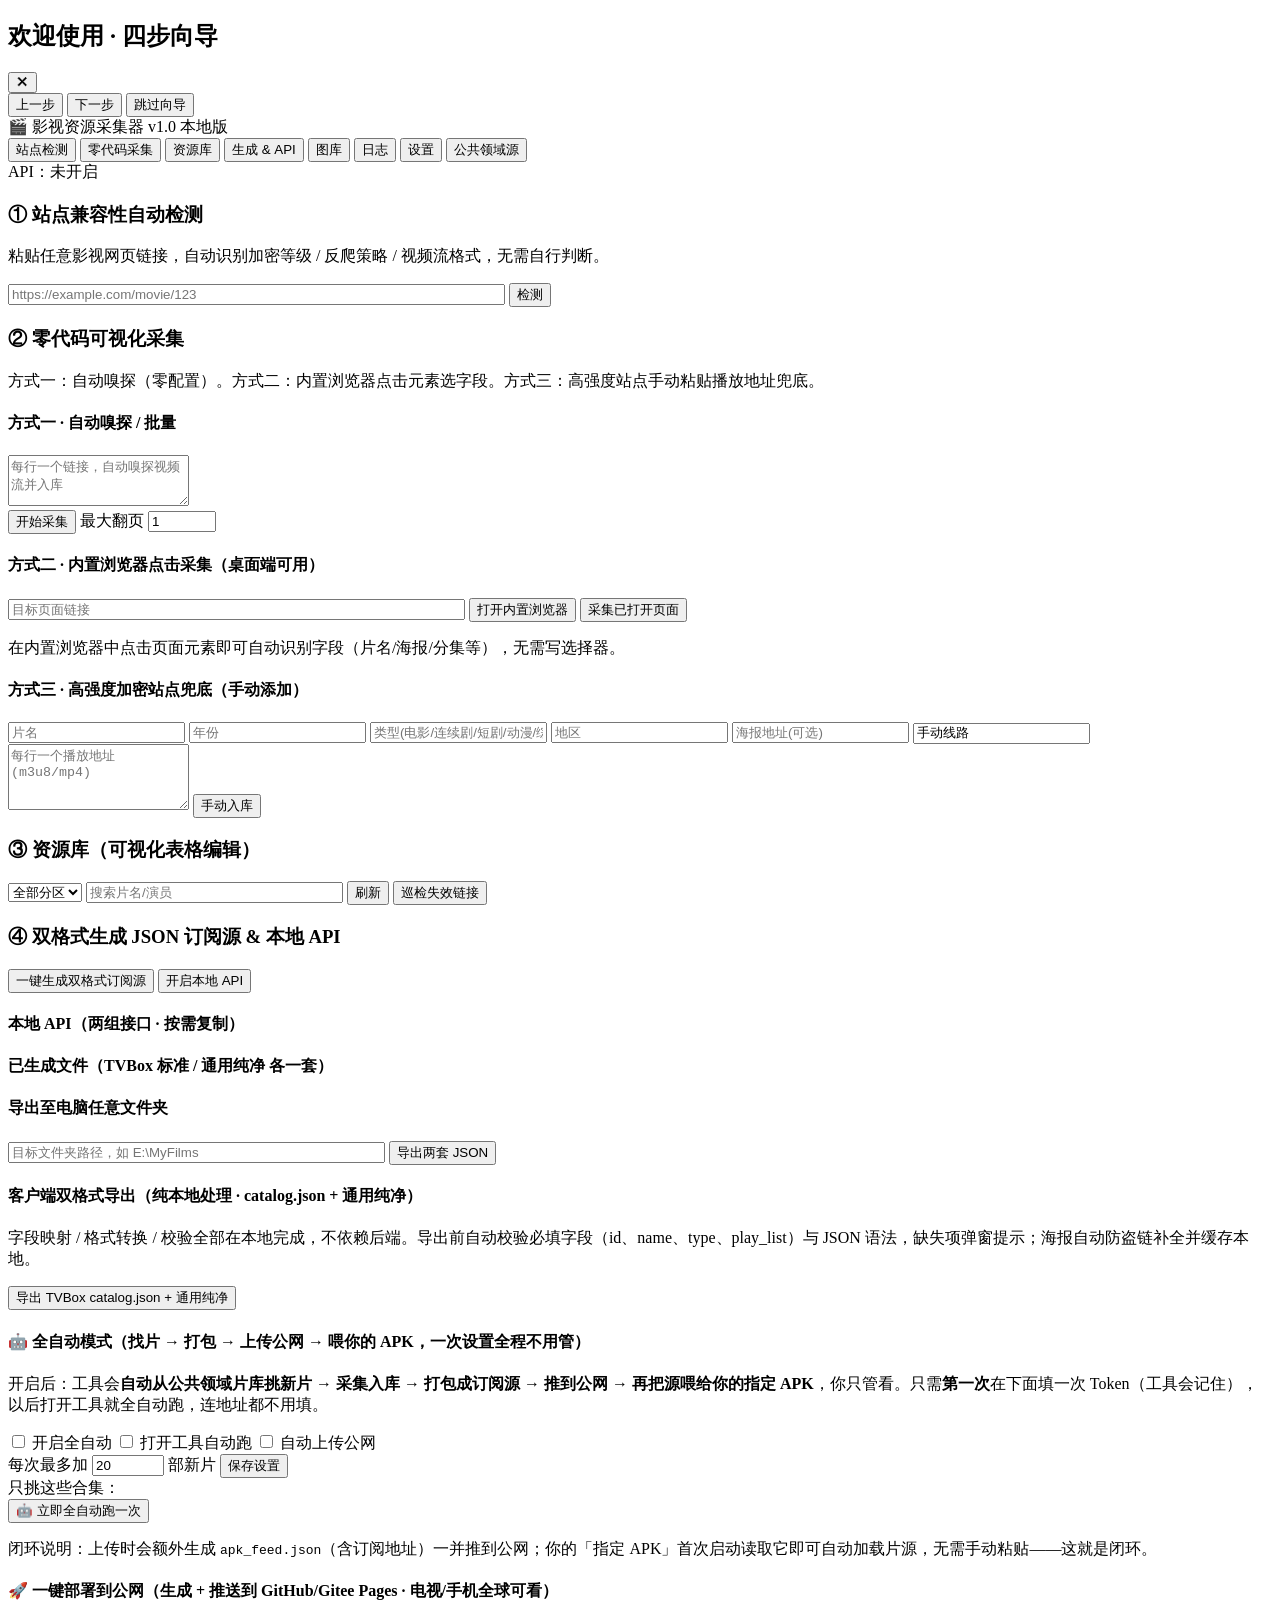
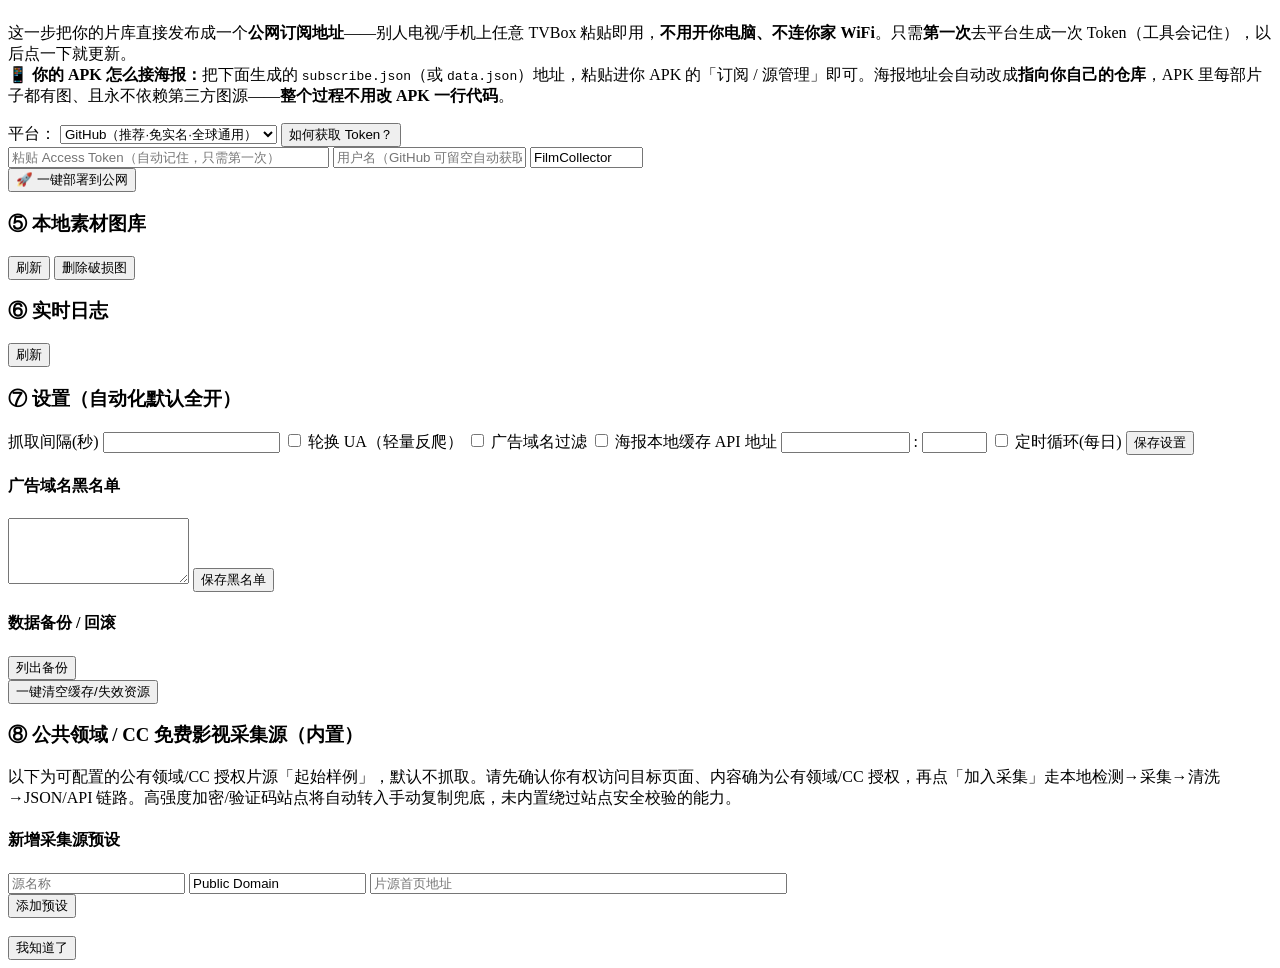
==== frontend/index.html @ 67f67e08 "init: FilmCollector 影视采集器（含云端无人值守自动化）" ====
<!DOCTYPE html>
<html lang="zh-CN">
<head>
<meta charset="UTF-8">
<meta name="viewport" content="width=device-width, initial-scale=1.0">
<title>影视资源采集器 · 零代码版</title>
<link rel="stylesheet" href="/styles.css">
</head>
<body>
<!-- 新手引导 -->
<div id="onboard" class="onboard hidden">
  <div class="onboard-card">
    <div class="onboard-head">
      <h2>欢迎使用 · 四步向导</h2>
      <button id="ob-close" class="close-btn" title="关闭向导">✕</button>
    </div>
    <div id="onboard-step" class="onboard-body"></div>
    <div class="onboard-actions">
      <button id="ob-prev">上一步</button>
      <button id="ob-next" class="primary">下一步</button>
      <button id="ob-skip">跳过向导</button>
    </div>
  </div>
</div>

<header class="topbar">
  <div class="brand">🎬 影视资源采集器 <span class="ver">v1.0 本地版</span></div>
  <nav id="nav">
    <button data-tab="detect" class="active">站点检测</button>
    <button data-tab="scrape">零代码采集</button>
    <button data-tab="library">资源库</button>
    <button data-tab="gen">生成 & API</button>
    <button data-tab="images">图库</button>
    <button data-tab="logs">日志</button>
    <button data-tab="settings">设置</button>
    <button data-tab="public">公共领域源</button>
  </nav>
  <div class="status" id="api-status">API：未开启</div>
</header>

<main>
  <!-- 站点检测 -->
  <section id="tab-detect" class="tab active">
    <h3>① 站点兼容性自动检测</h3>
    <p class="hint">粘贴任意影视网页链接，自动识别加密等级 / 反爬策略 / 视频流格式，无需自行判断。</p>
    <div class="row">
      <input id="detect-url" placeholder="https://example.com/movie/123" size="60">
      <button class="primary" onclick="doDetect()">检测</button>
    </div>
    <div id="detect-result" class="card hidden"></div>
  </section>

  <!-- 零代码采集 -->
  <section id="tab-scrape" class="tab">
    <h3>② 零代码可视化采集</h3>
    <p class="hint">方式一：自动嗅探（零配置）。方式二：内置浏览器点击元素选字段。方式三：高强度站点手动粘贴播放地址兜底。</p>

    <div class="card">
      <h4>方式一 · 自动嗅探 / 批量</h4>
      <textarea id="scrape-urls" rows="3" placeholder="每行一个链接，自动嗅探视频流并入库"></textarea>
      <div class="row">
        <button class="primary" onclick="doAutoScrape()">开始采集</button>
        <label>最大翻页 <input id="scrape-pages" type="number" value="1" min="1" max="20" style="width:60px"></label>
        <span id="scrape-progress" class="progress"></span>
      </div>
    </div>

    <div class="card">
      <h4>方式二 · 内置浏览器点击采集（桌面端可用）</h4>
      <div class="row">
        <input id="pick-url" placeholder="目标页面链接" size="55">
        <button onclick="openBrowser()">打开内置浏览器</button>
        <button onclick="doBrowserPick()">采集已打开页面</button>
      </div>
      <p class="hint">在内置浏览器中点击页面元素即可自动识别字段（片名/海报/分集等），无需写选择器。</p>
      <div id="pick-status" class="progress"></div>
    </div>

    <div class="card">
      <h4>方式三 · 高强度加密站点兜底（手动添加）</h4>
      <div class="grid2">
        <input id="m-title" placeholder="片名">
        <input id="m-year" placeholder="年份">
        <input id="m-type" placeholder="类型(电影/连续剧/短剧/动漫/综艺/纪录片/少儿)">
        <input id="m-region" placeholder="地区">
        <input id="m-poster" placeholder="海报地址(可选)">
        <input id="m-line" placeholder="线路名" value="手动线路">
      </div>
      <textarea id="m-urls" rows="4" placeholder="每行一个播放地址(m3u8/mp4)"></textarea>
      <button class="primary" onclick="doManualAdd()">手动入库</button>
    </div>
  </section>

  <!-- 资源库 -->
  <section id="tab-library" class="tab">
    <h3>③ 资源库（可视化表格编辑）</h3>
    <div class="row">
      <select id="lib-type"><option value="">全部分区</option><option>电影</option><option>连续剧</option><option>短剧</option><option>动漫</option><option>综艺</option><option>纪录片</option><option>少儿</option></select>
      <input id="lib-q" placeholder="搜索片名/演员" size="30" oninput="loadLibrary()">
      <button onclick="loadLibrary()">刷新</button>
      <button onclick="doCleanDead()">巡检失效链接</button>
    </div>
    <div id="lib-table" class="table-wrap"></div>
  </section>

  <!-- 生成 & API -->
  <section id="tab-gen" class="tab">
    <h3>④ 双格式生成 JSON 订阅源 & 本地 API</h3>
    <div class="row">
      <button class="primary" onclick="doGenerate()">一键生成双格式订阅源</button>
      <button id="api-btn" onclick="toggleApi()">开启本地 API</button>
    </div>
    <div id="gen-result" class="card hidden"></div>

    <h4>本地 API（两组接口 · 按需复制）</h4>
    <pre id="api-url"></pre>

    <h4>已生成文件（TVBox 标准 / 通用纯净 各一套）</h4>
    <div id="gen-files"></div>

    <h4>导出至电脑任意文件夹</h4>
    <div class="row">
      <input id="export-folder" placeholder="目标文件夹路径，如 E:\MyFilms" size="45">
      <button onclick="exportFolder()">导出两套 JSON</button>
      <span id="export-msg" class="progress"></span>
    </div>

    <h4>客户端双格式导出（纯本地处理 · catalog.json + 通用纯净）</h4>
    <div class="card">
      <p class="hint">字段映射 / 格式转换 / 校验全部在本地完成，不依赖后端。导出前自动校验必填字段（id、name、type、play_list）与 JSON 语法，缺失项弹窗提示；海报自动防盗链补全并缓存本地。</p>
      <div class="row">
        <button class="primary" onclick="doClientExport()">导出 TVBox catalog.json + 通用纯净</button>
        <span id="client-export-msg" class="progress"></span>
      </div>
      <div id="client-export-result" class="card hidden"></div>
    </div>

    <h4>🤖 全自动模式（找片 → 打包 → 上传公网 → 喂你的 APK，一次设置全程不用管）</h4>
    <div class="card" id="auto-card">
      <p class="hint">开启后：工具会<strong>自动从公共领域片库挑新片 → 采集入库 → 打包成订阅源 → 推到公网 → 再把源喂给你的指定 APK</strong>，你只管看。只需<strong>第一次</strong>在下面填一次 Token（工具会记住），以后打开工具就全自动跑，连地址都不用填。</p>
      <div class="row">
        <label class="switch"><input type="checkbox" id="auto-mode" onchange="saveAutoSettings()"> 开启全自动</label>
        <label class="switch"><input type="checkbox" id="auto-onlaunch" onchange="saveAutoSettings()"> 打开工具自动跑</label>
        <label class="switch"><input type="checkbox" id="auto-upload" onchange="saveAutoSettings()"> 自动上传公网</label>
      </div>
      <div class="row">
        <span>每次最多加</span>
        <input id="auto-maxnew" type="number" min="1" max="100" value="20" style="width:64px">
        <span>部新片</span>
        <button onclick="saveAutoSettings()">保存设置</button>
      </div>
      <div class="row" id="auto-coll-row">
        <span>只挑这些合集：</span>
        <span id="auto-coll-list" class="hint"></span>
      </div>
      <div class="row">
        <button class="primary" id="auto-run-btn" onclick="doAutoNow()">🤖 立即全自动跑一次</button>
        <span id="auto-msg" class="progress"></span>
      </div>
      <div id="auto-result" class="card hidden"></div>
      <p class="hint" id="auto-explain">闭环说明：上传时会额外生成 <code>apk_feed.json</code>（含订阅地址）一并推到公网；你的「指定 APK」首次启动读取它即可自动加载片源，无需手动粘贴——这就是闭环。</p>
    </div>

    <h4>🚀 一键部署到公网（生成 + 推送到 GitHub/Gitee Pages · 电视/手机全球可看）</h4>
    <div class="card">
      <p class="hint">这一步把你的片库直接发布成一个<strong>公网订阅地址</strong>——别人电视/手机上任意 TVBox 粘贴即用，<strong>不用开你电脑、不连你家 WiFi</strong>。只需<strong>第一次</strong>去平台生成一次 Token（工具会记住），以后点一下就更新。<br><b>📱 你的 APK 怎么接海报：</b>把下面生成的 <code>subscribe.json</code>（或 <code>data.json</code>）地址，粘贴进你 APK 的「订阅 / 源管理」即可。海报地址会自动改成<strong>指向你自己的仓库</strong>，APK 里每部片子都有图、且永不依赖第三方图源——<strong>整个过程不用改 APK 一行代码</strong>。</p>
      <div class="row">
        <label>平台：</label>
        <select id="dep-platform" onchange="onPlatformChange()">
          <option value="github">GitHub（推荐·免实名·全球通用）</option>
          <option value="gitee">Gitee（国内·需实名开通 Pages）</option>
        </select>
        <button onclick="openTokenHelp()">如何获取 Token？</button>
      </div>
      <div class="row">
        <input id="dep-token" type="password" placeholder="粘贴 Access Token（自动记住，只需第一次）" size="38">
        <input id="dep-username" placeholder="用户名（GitHub 可留空自动获取）" size="22">
        <input id="dep-repo" placeholder="仓库名" value="FilmCollector" size="12">
      </div>
      <div class="row">
        <button class="primary" id="dep-btn" onclick="doDeploy()">🚀 一键部署到公网</button>
        <span id="dep-msg" class="progress"></span>
      </div>
      <div id="pub-result" class="card hidden"></div>
    </div>
  </section>

  <!-- 图库 -->
  <section id="tab-images" class="tab">
    <h3>⑤ 本地素材图库</h3>
    <button onclick="loadImages()">刷新</button>
    <button onclick="delBrokenImages()">删除破损图</button>
    <div id="img-list" class="img-grid"></div>
  </section>

  <!-- 日志 -->
  <section id="tab-logs" class="tab">
    <h3>⑥ 实时日志</h3>
    <button onclick="loadLogs()">刷新</button>
    <div id="log-list" class="logs"></div>
  </section>

  <!-- 设置 -->
  <section id="tab-settings" class="tab">
    <h3>⑦ 设置（自动化默认全开）</h3>
    <div class="card">
      <label>抓取间隔(秒) <input id="set-interval" type="number" step="0.5" min="0.5"></label>
      <label><input id="set-rotate" type="checkbox"> 轮换 UA（轻量反爬）</label>
      <label><input id="set-adfilter" type="checkbox"> 广告域名过滤</label>
      <label><input id="set-imgcache" type="checkbox"> 海报本地缓存</label>
      <label>API 地址 <input id="set-host" size="14"> : <input id="set-port" size="6"></label>
      <label><input id="set-sched" type="checkbox"> 定时循环(每日)</label>
      <button class="primary" onclick="saveConfig()">保存设置</button>
    </div>
    <div class="card">
      <h4>广告域名黑名单</h4>
      <textarea id="set-ad" rows="4"></textarea>
      <button onclick="saveAd()">保存黑名单</button>
    </div>
    <div class="card">
      <h4>数据备份 / 回滚</h4>
      <button onclick="loadBackups()">列出备份</button>
      <div id="backup-list"></div>
      <button class="danger" onclick="clearCache()">一键清空缓存/失效资源</button>
    </div>
  </section>

  <!-- 公共领域源 -->
  <section id="tab-public" class="tab">
    <h3>⑧ 公共领域 / CC 免费影视采集源（内置）</h3>
    <p class="hint">以下为可配置的公有领域/CC 授权片源「起始样例」，默认不抓取。请先确认你有权访问目标页面、内容确为公有领域/CC 授权，再点「加入采集」走本地检测→采集→清洗→JSON/API 链路。高强度加密/验证码站点将自动转入手动复制兜底，未内置绕过站点安全校验的能力。</p>
    <div class="card">
      <h4>新增采集源预设</h4>
      <div class="grid2">
        <input id="p-name" placeholder="源名称">
        <input id="p-license" placeholder="授权(Public Domain/CC)" value="Public Domain">
        <input id="p-url" placeholder="片源首页地址" size="50" style="grid-column:1 / -1">
      </div>
      <button class="primary" onclick="addPreset()">添加预设</button>
    </div>
    <div id="preset-list" class="table-wrap"></div>
  </section>
</main>

<!-- 校验弹窗 -->
<div id="modal" class="modal hidden">
  <div class="modal-card">
    <h3 id="modal-title"></h3>
    <div id="modal-body"></div>
    <div class="modal-actions"><button id="modal-close-btn" class="primary" onclick="closeModal();return false;">我知道了</button></div>
  </div>
</div>

<script src="/field_map.js"></script>
<script src="/export_engine.js"></script>
<script src="/app.js"></script>
</body>
</html>
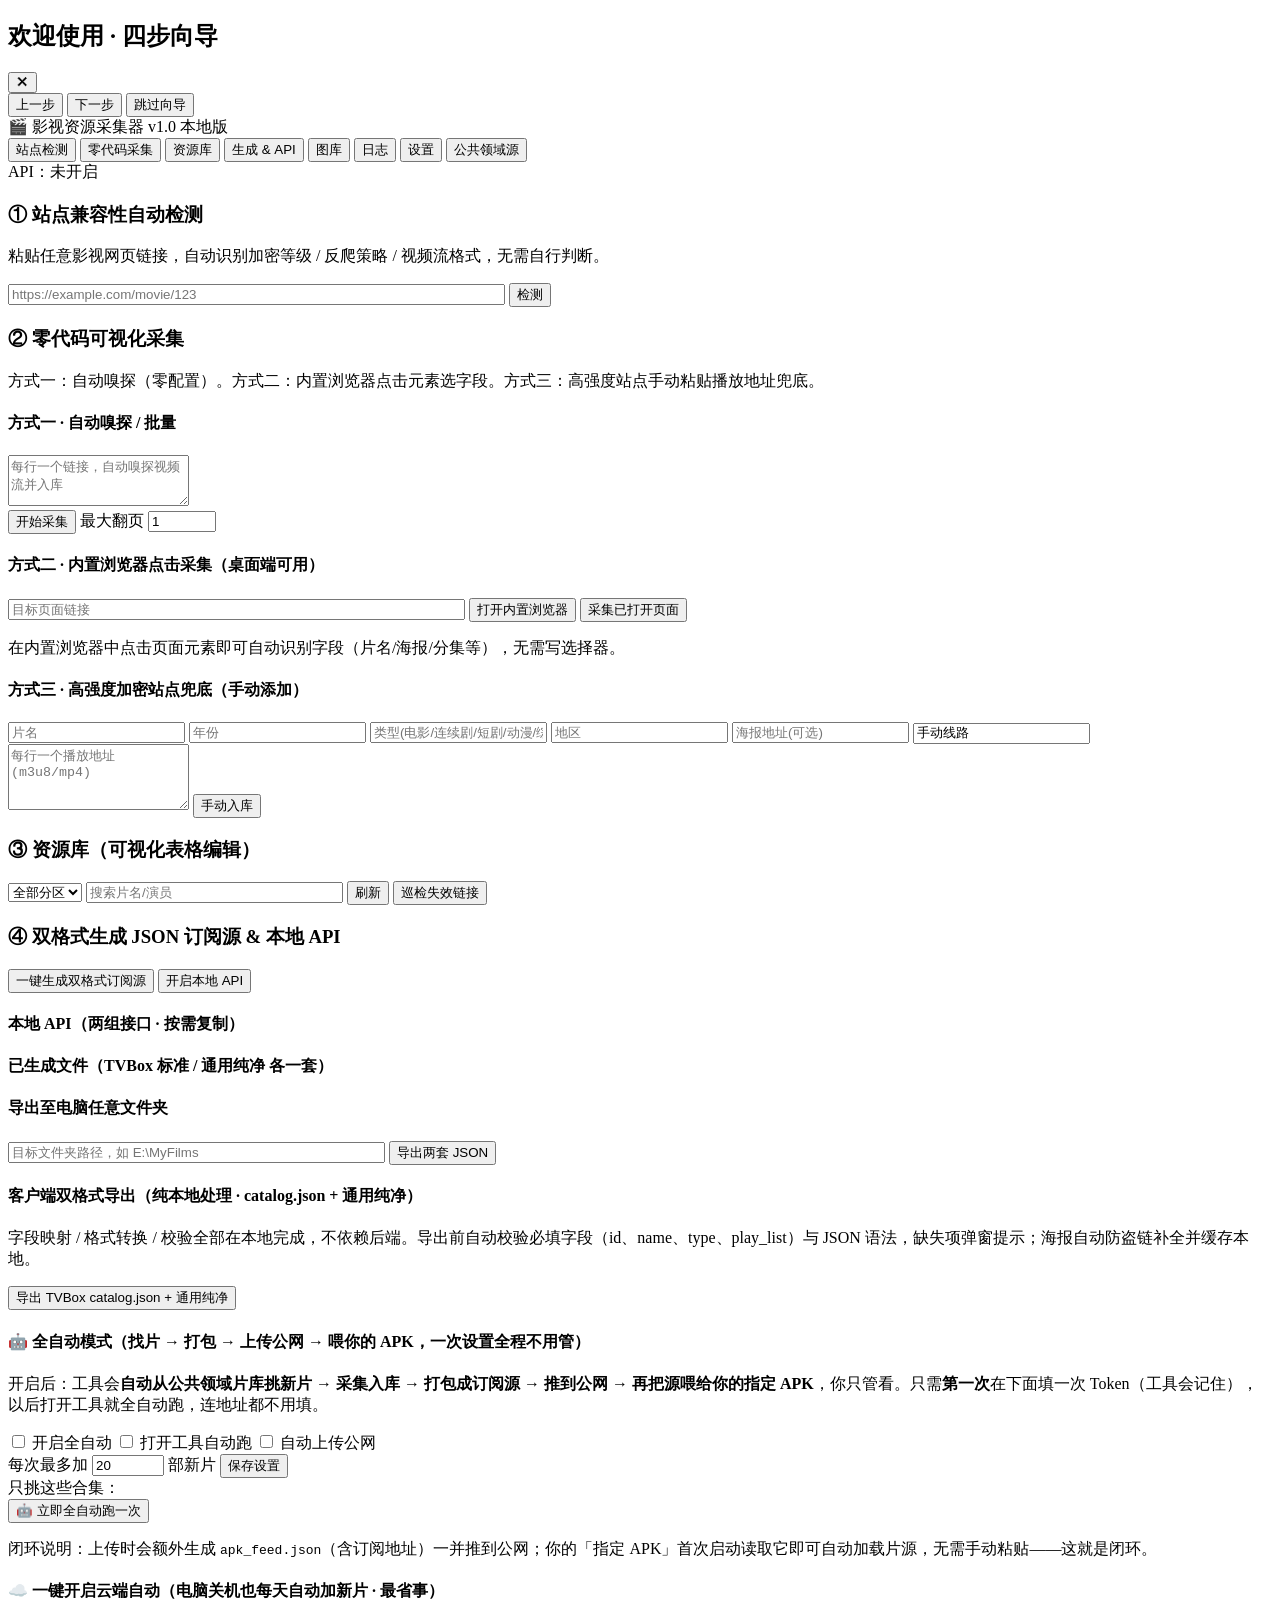
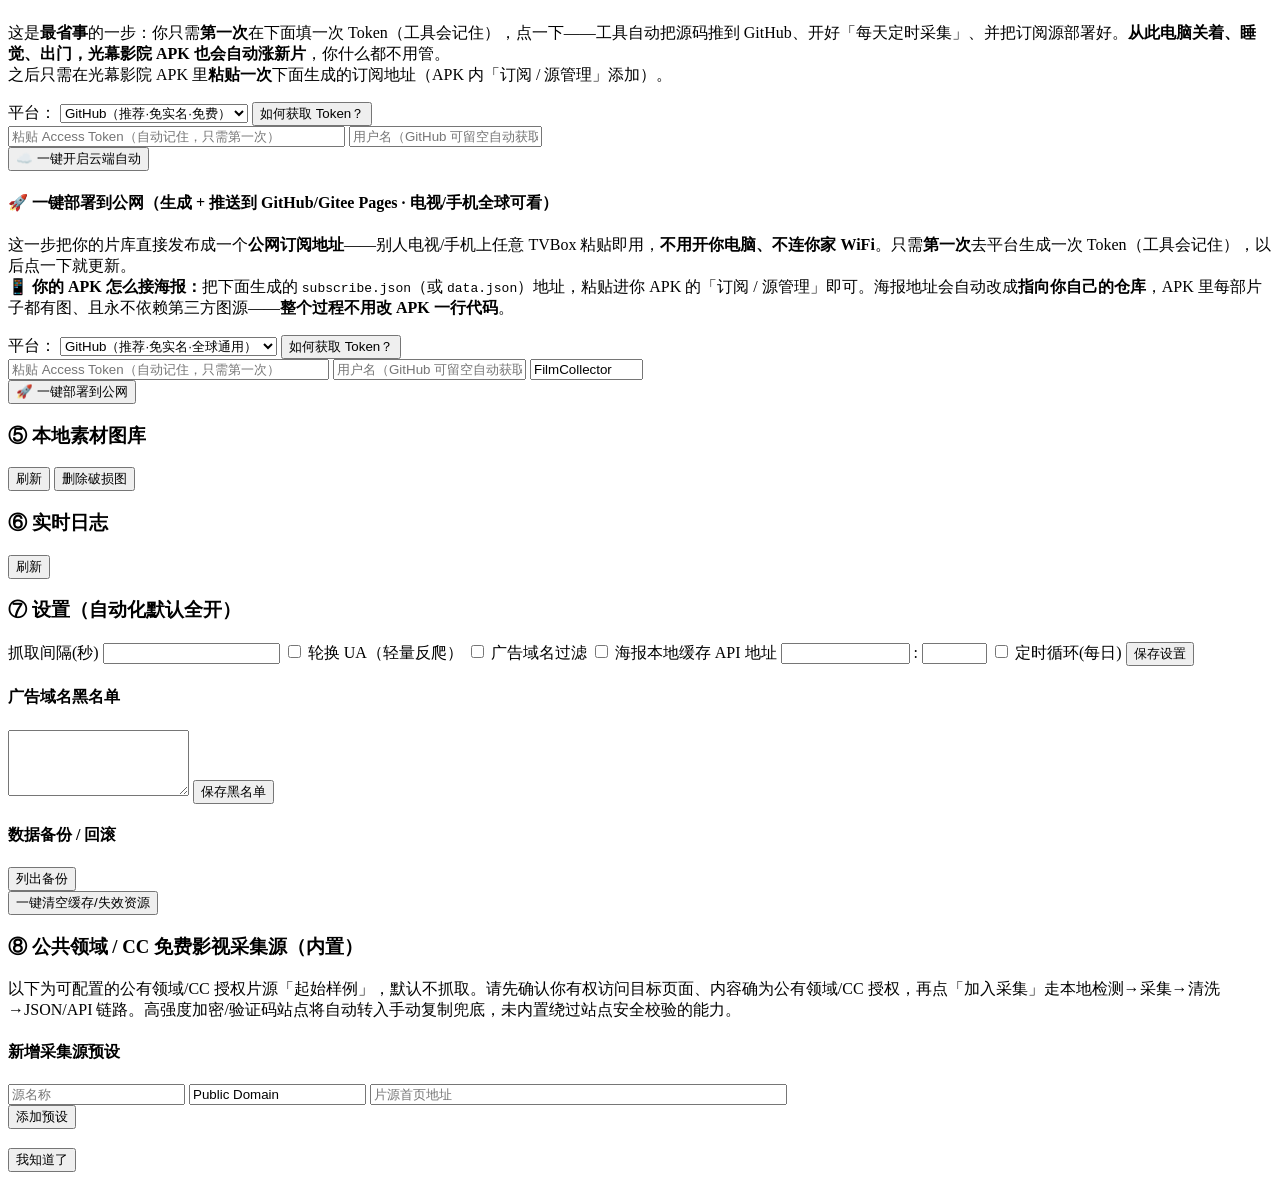
==== commit d7507857: "feat: 一键开启云端自动（推源码+开定时+部署订阅）" ====
--- a/frontend/index.html
+++ b/frontend/index.html
@@ -161,6 +161,27 @@
       <p class="hint" id="auto-explain">闭环说明：上传时会额外生成 <code>apk_feed.json</code>（含订阅地址）一并推到公网；你的「指定 APK」首次启动读取它即可自动加载片源，无需手动粘贴——这就是闭环。</p>
     </div>
 
+    <h4>☁️ 一键开启云端自动（电脑关机也每天自动加新片 · 最省事）</h4>
+    <div class="card" id="cloud-card">
+      <p class="hint">这是<strong>最省事</strong>的一步：你只需<strong>第一次</strong>在下面填一次 Token（工具会记住），点一下——工具自动把源码推到 GitHub、开好「每天定时采集」、并把订阅源部署好。<strong>从此电脑关着、睡觉、出门，光幕影院 APK 也会自动涨新片</strong>，你什么都不用管。<br>之后只需在光幕影院 APK 里<strong>粘贴一次</strong>下面生成的订阅地址（APK 内「订阅 / 源管理」添加）。</p>
+      <div class="row">
+        <label>平台：</label>
+        <select id="ci-platform">
+          <option value="github">GitHub（推荐·免实名·免费）</option>
+        </select>
+        <button onclick="openTokenHelp()">如何获取 Token？</button>
+      </div>
+      <div class="row">
+        <input id="ci-token" type="password" placeholder="粘贴 Access Token（自动记住，只需第一次）" size="40">
+        <input id="ci-username" placeholder="用户名（GitHub 可留空自动获取）" size="22">
+      </div>
+      <div class="row">
+        <button class="primary" id="ci-btn" onclick="doCloudInit()">☁️ 一键开启云端自动</button>
+        <span id="ci-msg" class="progress"></span>
+      </div>
+      <div id="ci-result" class="card hidden"></div>
+    </div>
+
     <h4>🚀 一键部署到公网（生成 + 推送到 GitHub/Gitee Pages · 电视/手机全球可看）</h4>
     <div class="card">
       <p class="hint">这一步把你的片库直接发布成一个<strong>公网订阅地址</strong>——别人电视/手机上任意 TVBox 粘贴即用，<strong>不用开你电脑、不连你家 WiFi</strong>。只需<strong>第一次</strong>去平台生成一次 Token（工具会记住），以后点一下就更新。<br><b>📱 你的 APK 怎么接海报：</b>把下面生成的 <code>subscribe.json</code>（或 <code>data.json</code>）地址，粘贴进你 APK 的「订阅 / 源管理」即可。海报地址会自动改成<strong>指向你自己的仓库</strong>，APK 里每部片子都有图、且永不依赖第三方图源——<strong>整个过程不用改 APK 一行代码</strong>。</p>
